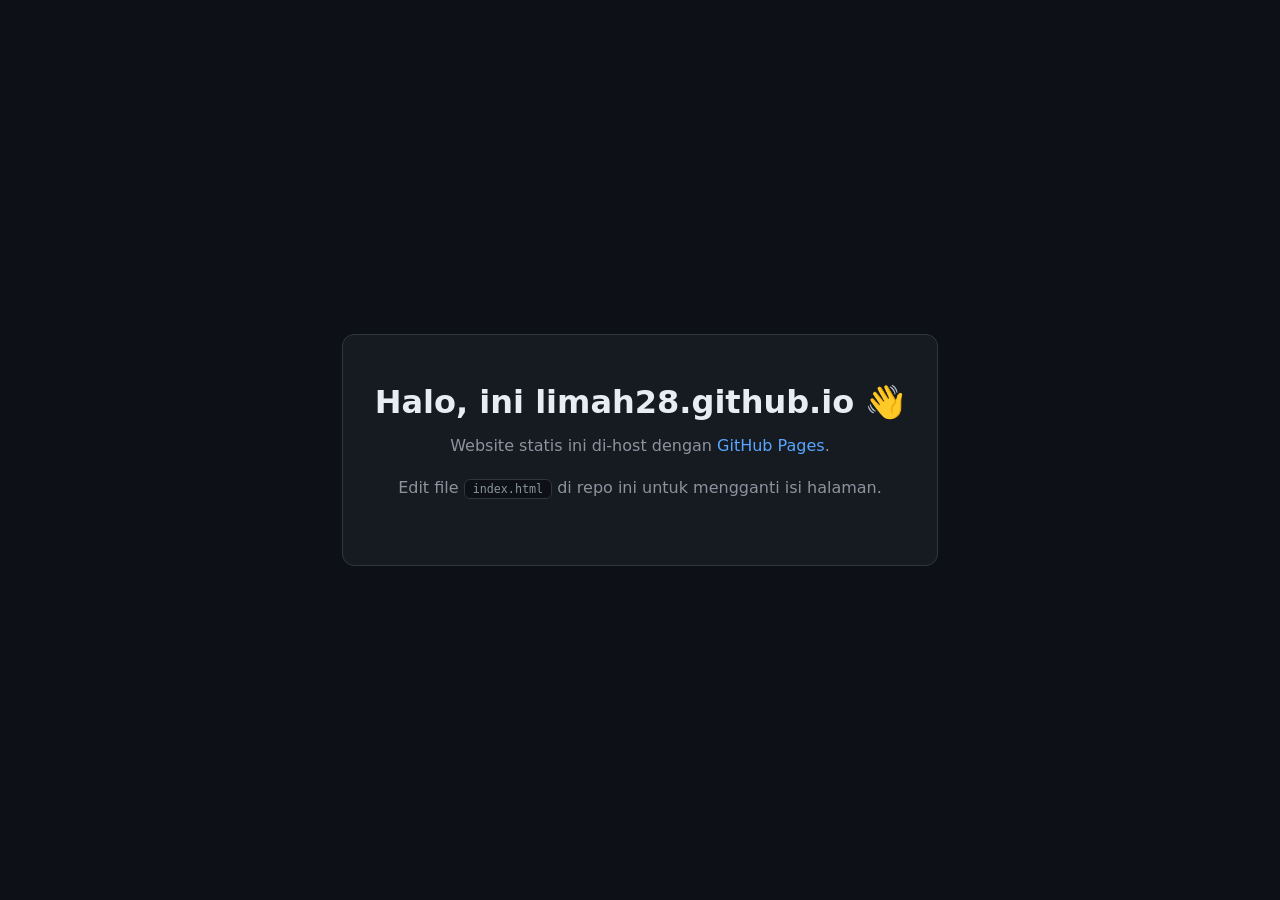
==== index.html @ 0a2d9486 "Initial GitHub Pages site" ====
<!DOCTYPE html>
<html lang="id">
<head>
  <meta charset="UTF-8" />
  <meta name="viewport" content="width=device-width, initial-scale=1.0" />
  <title>limah28.github.io</title>
  <style>
    * { box-sizing: border-box; margin: 0; padding: 0; }
    body {
      font-family: system-ui, -apple-system, "Segoe UI", Roboto, sans-serif;
      min-height: 100vh;
      display: flex;
      align-items: center;
      justify-content: center;
      background: #0d1117;
      color: #e6edf3;
      padding: 24px;
    }
    main {
      max-width: 640px;
      text-align: center;
      border: 1px solid #30363d;
      border-radius: 12px;
      padding: 48px 32px;
      background: #161b22;
    }
    h1 { font-size: 2rem; margin-bottom: 12px; }
    p { color: #8b949e; line-height: 1.6; margin-bottom: 16px; }
    code {
      background: #0d1117;
      border: 1px solid #30363d;
      border-radius: 6px;
      padding: 2px 8px;
      font-size: 0.9em;
    }
    a { color: #58a6ff; text-decoration: none; }
    a:hover { text-decoration: underline; }
  </style>
</head>
<body>
  <main>
    <h1>Halo, ini limah28.github.io 👋</h1>
    <p>Website statis ini di-host dengan <a href="https://pages.github.com/">GitHub Pages</a>.</p>
    <p>Edit file <code>index.html</code> di repo ini untuk mengganti isi halaman.</p>
  </main>
</body>
</html>
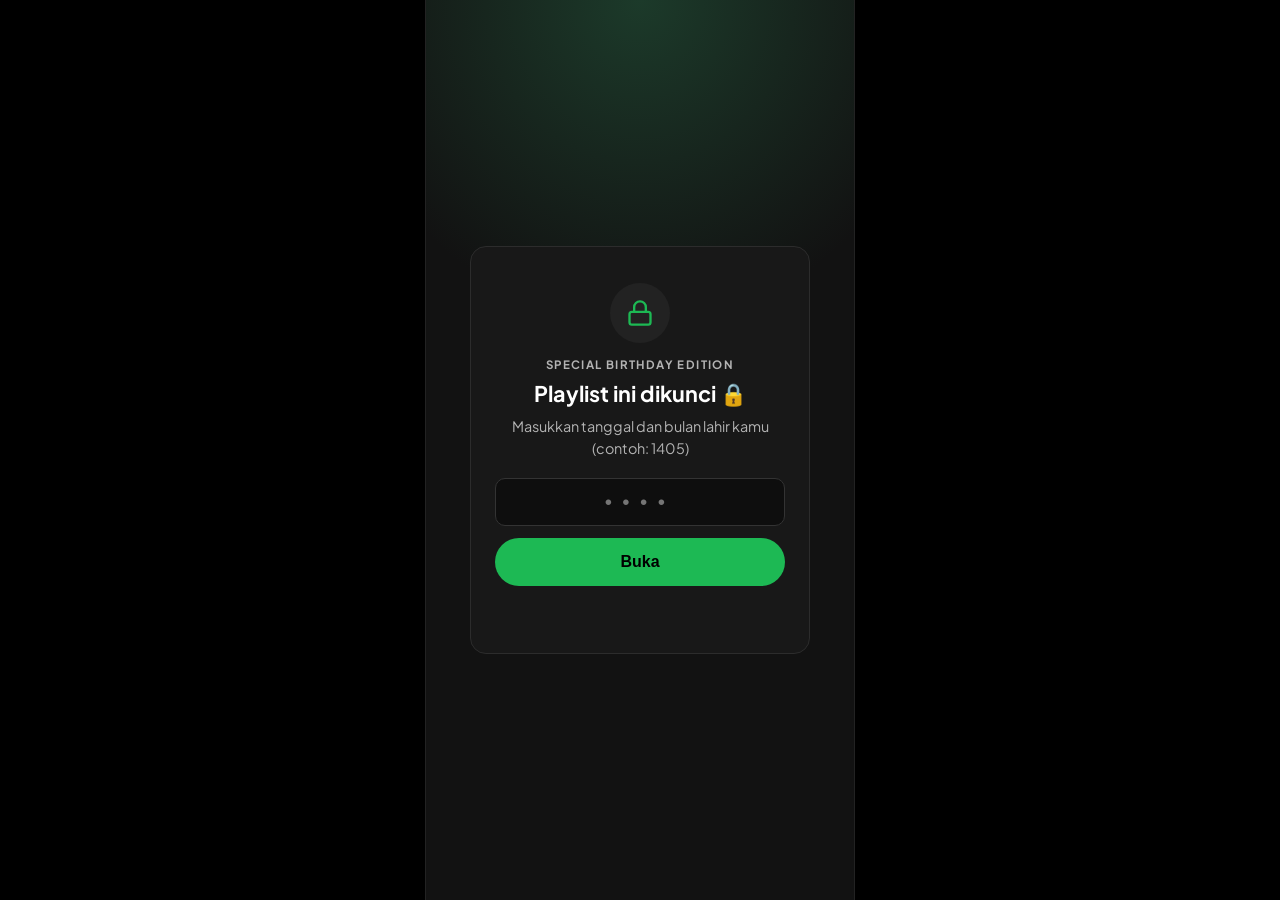
==== commit 9da2acbb: "Birthday Mix site per task1.md (Spotify theme, noindex)" ====
--- a/index.html
+++ b/index.html
@@ -2,46 +2,171 @@
 <html lang="id">
 <head>
   <meta charset="UTF-8" />
-  <meta name="viewport" content="width=device-width, initial-scale=1.0" />
-  <title>limah28.github.io</title>
-  <style>
-    * { box-sizing: border-box; margin: 0; padding: 0; }
-    body {
-      font-family: system-ui, -apple-system, "Segoe UI", Roboto, sans-serif;
-      min-height: 100vh;
-      display: flex;
-      align-items: center;
-      justify-content: center;
-      background: #0d1117;
-      color: #e6edf3;
-      padding: 24px;
-    }
-    main {
-      max-width: 640px;
-      text-align: center;
-      border: 1px solid #30363d;
-      border-radius: 12px;
-      padding: 48px 32px;
-      background: #161b22;
-    }
-    h1 { font-size: 2rem; margin-bottom: 12px; }
-    p { color: #8b949e; line-height: 1.6; margin-bottom: 16px; }
-    code {
-      background: #0d1117;
-      border: 1px solid #30363d;
-      border-radius: 6px;
-      padding: 2px 8px;
-      font-size: 0.9em;
-    }
-    a { color: #58a6ff; text-decoration: none; }
-    a:hover { text-decoration: underline; }
-  </style>
+  <meta name="viewport" content="width=device-width, initial-scale=1.0, viewport-fit=cover" />
+  <title>Birthday Mix • Special Edition</title>
+  <meta name="description" content="A birthday surprise playlist experience." />
+  <meta name="robots" content="noindex, nofollow, noarchive" />
+  <meta name="theme-color" content="#121212" />
+  <link rel="preconnect" href="https://fonts.googleapis.com" />
+  <link rel="preconnect" href="https://fonts.gstatic.com" crossorigin />
+  <link href="https://fonts.googleapis.com/css2?family=Plus+Jakarta+Sans:wght@400;500;600;700;800&display=swap" rel="stylesheet" />
+  <link rel="stylesheet" href="css/style.css" />
 </head>
 <body>
-  <main>
-    <h1>Halo, ini limah28.github.io 👋</h1>
-    <p>Website statis ini di-host dengan <a href="https://pages.github.com/">GitHub Pages</a>.</p>
-    <p>Edit file <code>index.html</code> di repo ini untuk mengganti isi halaman.</p>
-  </main>
+  <div class="stage">
+    <div class="phone" id="phone">
+
+      <!-- ===== Lock screen ===== -->
+      <section class="lock" id="lock" aria-label="Layar kunci">
+        <div class="lock-card">
+          <div class="lock-icon" aria-hidden="true">
+            <svg viewBox="0 0 24 24" width="28" height="28" fill="none" stroke="currentColor" stroke-width="2" stroke-linecap="round" stroke-linejoin="round"><rect x="3" y="11" width="18" height="11" rx="2"/><path d="M7 11V7a5 5 0 0 1 10 0v4"/></svg>
+          </div>
+          <p class="eyebrow">Special Birthday Edition</p>
+          <h1>Playlist ini dikunci 🔒</h1>
+          <p class="muted" id="lockPrompt">Masukkan tanggal dan bulan lahir kamu (contoh: 1405)</p>
+          <form id="lockForm" autocomplete="off">
+            <input id="lockInput" class="lock-input" type="password" inputmode="numeric" pattern="[0-9]*"
+              maxlength="8" placeholder="••••" aria-label="Kode pembuka" />
+            <button class="btn-green" type="submit">Buka</button>
+          </form>
+          <p class="lock-hint" id="lockHint" role="status" aria-live="polite"></p>
+        </div>
+      </section>
+
+      <canvas class="confetti" id="confetti" aria-hidden="true"></canvas>
+
+      <!-- ===== Main app ===== -->
+      <div class="app" id="app" hidden>
+        <header class="playlist-head" id="top">
+          <div class="playlist-gradient" aria-hidden="true"></div>
+          <img class="cover" id="heroCover" src="" alt="Cover playlist ulang tahun" />
+          <p class="eyebrow">Playlist • Birthday Mix</p>
+          <h2 id="bdayTitle">Happy Birthday!</h2>
+          <p class="muted">Birthday Mix • Made specially for you</p>
+          <div class="action-row">
+            <button class="play-all" id="playAll" aria-label="Putar semua">
+              <svg viewBox="0 0 24 24" width="22" height="22" fill="currentColor"><path d="M8 5v14l11-7z"/></svg>
+            </button>
+            <button class="icon-btn like" id="likeBtn" aria-label="Suka" aria-pressed="false">
+              <svg viewBox="0 0 24 24" width="22" height="22" fill="none" stroke="currentColor" stroke-width="2" stroke-linecap="round" stroke-linejoin="round"><path d="M20.8 4.6a5.5 5.5 0 0 0-7.8 0L12 5.6l-1-1a5.5 5.5 0 0 0-7.8 7.8l1 1L12 21l7.8-7.6 1-1a5.5 5.5 0 0 0 0-7.8z"/></svg>
+            </button>
+            <button class="icon-btn" id="shareBtn" aria-label="Bagikan">
+              <svg viewBox="0 0 24 24" width="22" height="22" fill="none" stroke="currentColor" stroke-width="2" stroke-linecap="round" stroke-linejoin="round"><circle cx="18" cy="5" r="3"/><circle cx="6" cy="12" r="3"/><circle cx="18" cy="19" r="3"/><path d="M8.6 13.5l6.8 4M15.4 6.5l-6.8 4"/></svg>
+            </button>
+          </div>
+        </header>
+
+        <main>
+          <section class="block" aria-label="Foto terbaik">
+            <h3>On Repeat (Best Shots)</h3>
+            <div class="rail" id="bestRow"></div>
+          </section>
+
+          <section class="block" aria-label="Foto lama">
+            <h3>Throwback Era</h3>
+            <div class="rail" id="throwRow"></div>
+          </section>
+
+          <section class="block" aria-label="Surat kecil">
+            <h3>Lyrics / Note</h3>
+            <article class="lyrics-card" id="lyricsCard">
+              <p class="lyrics-eyebrow">A little note, sung softly</p>
+              <p class="lyrics-text collapsed" id="letterText"></p>
+              <button class="link-btn" id="letterToggle">Baca Selengkapnya</button>
+            </article>
+          </section>
+
+          <section class="block" aria-label="Lagu rekomendasi">
+            <h3>Songs You Might Like</h3>
+            <ol class="tracks" id="trackList"></ol>
+          </section>
+
+          <section class="block" aria-label="Hadiah misteri">
+            <h3>Birthday Merch (Hadiah Misteri)</h3>
+            <article class="merch-card" id="merchCard">
+              <div class="gift" aria-hidden="true">
+                <svg viewBox="0 0 24 24" width="40" height="40" fill="none" stroke="currentColor" stroke-width="1.8" stroke-linecap="round" stroke-linejoin="round"><rect x="3" y="8" width="18" height="4"/><path d="M5 12v9h14v-9M12 8v13M12 8s-1.5-5-4.5-5S5 6 7 7s5 1 5 1zm0 0s1.5-5 4.5-5S19 6 17 7s-5 1-5 1z"/></svg>
+              </div>
+              <h4>Hadiah Misteri Ulang Tahun 🎁</h4>
+              <p class="muted">Ada satu kejutan kecil spesial buat kamu hari ini.</p>
+              <button class="btn-green pill" id="giftBtn">Buka Hadiah Misteri</button>
+              <div class="prank" id="prankBox" hidden>
+                <p id="prankText"></p>
+                <a class="btn-ghost" id="dmBtn" href="#" target="_blank" rel="noopener" hidden>Balas via DM aja deh 💬</a>
+              </div>
+            </article>
+          </section>
+
+          <footer class="foot">
+            <p>Made with ♥ • Birthday Mix</p>
+          </footer>
+          <div class="player-spacer" aria-hidden="true"></div>
+        </main>
+
+        <!-- Mini player -->
+        <div class="mini" id="mini" hidden>
+          <img id="miniCover" src="" alt="" />
+          <div class="mini-meta" id="miniOpen">
+            <p id="miniTitle">—</p>
+            <span id="miniArtist">—</span>
+          </div>
+          <button class="icon-btn" id="miniToggle" aria-label="Putar atau jeda">
+            <svg id="miniIconPlay" viewBox="0 0 24 24" width="24" height="24" fill="currentColor"><path d="M8 5v14l11-7z"/></svg>
+            <svg id="miniIconPause" viewBox="0 0 24 24" width="24" height="24" fill="currentColor" style="display:none"><path d="M6 5h4v14H6zM14 5h4v14h-4z"/></svg>
+          </button>
+          <div class="mini-progress"><span id="miniBar"></span></div>
+        </div>
+
+        <!-- Full player -->
+        <div class="player" id="player" hidden role="dialog" aria-label="Sedang diputar">
+          <button class="icon-btn player-close" id="playerClose" aria-label="Tutup pemutar">
+            <svg viewBox="0 0 24 24" width="24" height="24" fill="none" stroke="currentColor" stroke-width="2" stroke-linecap="round" stroke-linejoin="round"><path d="M6 9l6 6 6-6"/></svg>
+          </button>
+          <img class="player-cover" id="playerCover" src="" alt="Cover lagu" />
+          <div class="player-meta">
+            <h4 id="playerTitle">—</h4>
+            <p class="muted" id="playerArtist">—</p>
+          </div>
+          <div class="seek">
+            <input type="range" id="seek" min="0" max="1000" value="0" aria-label="Posisi lagu" />
+            <div class="times"><span id="tCur">0:00</span><span id="tDur">0:00</span></div>
+          </div>
+          <div class="controls">
+            <button class="icon-btn" id="prevBtn" aria-label="Sebelumnya">
+              <svg viewBox="0 0 24 24" width="28" height="28" fill="currentColor"><path d="M6 6h2v12H6zM20 6v12L9 12z"/></svg>
+            </button>
+            <button class="play-all big" id="playerToggle" aria-label="Putar atau jeda">
+              <svg id="pIconPlay" viewBox="0 0 24 24" width="28" height="28" fill="currentColor"><path d="M8 5v14l11-7z"/></svg>
+              <svg id="pIconPause" viewBox="0 0 24 24" width="28" height="28" fill="currentColor" style="display:none"><path d="M6 5h4v14H6zM14 5h4v14h-4z"/></svg>
+            </button>
+            <button class="icon-btn" id="nextBtn" aria-label="Berikutnya">
+              <svg viewBox="0 0 24 24" width="28" height="28" fill="currentColor"><path d="M16 6h2v12h-2zM4 6v12l11-6z"/></svg>
+            </button>
+          </div>
+        </div>
+
+        <!-- Lightbox -->
+        <div class="lightbox" id="lightbox" hidden role="dialog" aria-label="Pratinjau foto">
+          <button class="icon-btn lb-close" id="lbClose" aria-label="Tutup">✕</button>
+          <button class="icon-btn lb-nav" id="lbPrev" aria-label="Foto sebelumnya">‹</button>
+          <img id="lbImg" src="" alt="Foto pratinjau" />
+          <button class="icon-btn lb-nav" id="lbNext" aria-label="Foto berikutnya">›</button>
+        </div>
+
+        <!-- YouTube modal -->
+        <div class="lightbox" id="ytModal" hidden role="dialog" aria-label="Video YouTube">
+          <button class="icon-btn lb-close" id="ytClose" aria-label="Tutup">✕</button>
+          <div class="yt-box"><iframe id="ytFrame" src="" title="YouTube" frameborder="0"
+            allow="accelerometer; autoplay; clipboard-write; encrypted-media; gyroscope; picture-in-picture"
+            allowfullscreen></iframe></div>
+        </div>
+
+      </div><!-- /app -->
+    </div>
+  </div>
+  <audio id="audio" preload="metadata"></audio>
+  <script src="js/config.js"></script>
+  <script src="js/app.js"></script>
 </body>
 </html>
--- a/css/style.css
+++ b/css/style.css
@@ -0,0 +1,250 @@
+/* Spotify dark theme • mobile-first • max-width 430px */
+:root {
+  --bg: #121212;
+  --surface: #181818;
+  --surface2: #282828;
+  --green: #1db954;
+  --green-hi: #1ed760;
+  --text: #fff;
+  --muted: #b3b3b3;
+  --radius: 12px;
+  --ease: cubic-bezier(.2, .8, .2, 1);
+}
+* { box-sizing: border-box; margin: 0; padding: 0; }
+html { background: #000; }
+body {
+  font-family: "Plus Jakarta Sans", system-ui, -apple-system, "Segoe UI", Roboto, sans-serif;
+  background: #000;
+  color: var(--text);
+  min-height: 100vh;
+  -webkit-tap-highlight-color: transparent;
+}
+.stage { display: flex; justify-content: center; }
+.phone {
+  position: relative;
+  width: 100%;
+  max-width: 430px;
+  min-height: 100vh;
+  background: var(--bg);
+  border-left: 1px solid #222;
+  border-right: 1px solid #222;
+  overflow-x: hidden;
+}
+.eyebrow {
+  font-size: .72rem; font-weight: 700;
+  letter-spacing: .12em; text-transform: uppercase;
+  color: var(--muted);
+}
+.muted { color: var(--muted); font-size: .9rem; line-height: 1.55; }
+
+/* ---------- Lock ---------- */
+.lock {
+  min-height: 100vh;
+  display: flex; align-items: center; justify-content: center;
+  padding: 32px 24px;
+  background: radial-gradient(120% 60% at 50% 0%, #1c3a2a 0%, var(--bg) 60%);
+  transition: opacity .45s var(--ease), transform .45s var(--ease);
+}
+.lock.done { opacity: 0; transform: scale(.97); pointer-events: none; }
+.lock-card {
+  width: 100%; max-width: 340px; text-align: center;
+  background: var(--surface);
+  border: 1px solid #2c2c2c;
+  border-radius: 16px; padding: 36px 24px;
+}
+.lock-icon {
+  width: 60px; height: 60px; margin: 0 auto 14px;
+  display: flex; align-items: center; justify-content: center;
+  border-radius: 50%; background: #222; color: var(--green);
+}
+.lock-card h1 { font-size: 1.35rem; margin: 8px 0; }
+.lock-card .muted { margin-bottom: 18px; }
+.lock-input {
+  width: 100%; min-height: 48px;
+  font-size: 1.3rem; text-align: center; letter-spacing: .5em;
+  color: var(--text); background: #0e0e0e;
+  border: 1px solid #333; border-radius: 10px;
+  margin-bottom: 12px; outline: none;
+}
+.lock-input:focus { border-color: var(--green); }
+.btn-green {
+  width: 100%; min-height: 48px; border: 0; cursor: pointer;
+  background: var(--green); color: #000;
+  font-weight: 800; font-size: 1rem; border-radius: 999px;
+  transition: transform .15s var(--ease), background .15s;
+}
+.btn-green:active { transform: scale(.97); background: var(--green-hi); }
+.btn-green.pill { width: auto; padding: 12px 28px; margin-top: 12px; }
+.btn-ghost {
+  display: inline-block; margin-top: 12px; padding: 10px 20px;
+  border: 1px solid #444; border-radius: 999px;
+  color: var(--text); text-decoration: none; font-weight: 700; font-size: .9rem;
+}
+.lock-hint { min-height: 1.4em; margin-top: 12px; font-size: .85rem; color: #ff9d9d; }
+.shake { animation: shake .4s; }
+@keyframes shake {
+  0%, 100% { transform: translateX(0); }
+  25% { transform: translateX(-8px); }
+  50% { transform: translateX(8px); }
+  75% { transform: translateX(-5px); }
+}
+.confetti { position: absolute; inset: 0; width: 100%; height: 100%; pointer-events: none; }
+
+/* ---------- App / header ---------- */
+.app { padding-bottom: 8px; animation: rise .5s var(--ease); }
+@keyframes rise { from { opacity: 0; transform: translateY(14px); } }
+.playlist-head { position: relative; padding: 0 20px 8px; }
+.playlist-gradient {
+  position: absolute; inset: 0 0 40% 0;
+  background: linear-gradient(180deg, #234d3c 0%, #1a2f4b 55%, var(--bg) 100%);
+  opacity: .9;
+}
+.playlist-head > *:not(.playlist-gradient) { position: relative; }
+.cover {
+  width: 172px; height: 172px; object-fit: cover;
+  border-radius: 8px; margin: 56px 0 16px;
+  box-shadow: 0 16px 48px rgba(0, 0, 0, .55);
+}
+.playlist-head h2 { font-size: 1.6rem; font-weight: 800; margin: 6px 0 4px; }
+.action-row { display: flex; align-items: center; gap: 18px; margin: 16px 0 6px; }
+.play-all {
+  width: 52px; height: 52px; border: 0; cursor: pointer;
+  border-radius: 50%; background: var(--green); color: #000;
+  display: flex; align-items: center; justify-content: center;
+  transition: transform .15s var(--ease);
+}
+.play-all:active { transform: scale(.93); }
+.play-all.big { width: 64px; height: 64px; }
+.icon-btn {
+  min-width: 44px; min-height: 44px;
+  background: none; border: 0; cursor: pointer; color: var(--muted);
+  display: inline-flex; align-items: center; justify-content: center;
+  border-radius: 50%;
+}
+.icon-btn:active { color: var(--text); }
+.like.on { color: var(--green); }
+.like.on svg { fill: currentColor; }
+
+/* ---------- Sections ---------- */
+.block { padding: 14px 0 4px; }
+.block h3 { font-size: 1.05rem; font-weight: 800; padding: 0 20px 10px; }
+.rail {
+  display: flex; gap: 12px; overflow-x: auto;
+  padding: 2px 20px 12px;
+  scroll-snap-type: x mandatory;
+  scrollbar-width: none;
+}
+.rail::-webkit-scrollbar { display: none; }
+.rail img {
+  width: 148px; height: 148px; object-fit: cover; flex: 0 0 auto;
+  border-radius: 8px; scroll-snap-align: start;
+  background: var(--surface2); cursor: pointer;
+}
+
+/* ---------- Lyrics card ---------- */
+.lyrics-card {
+  margin: 0 20px; padding: 20px;
+  border-radius: var(--radius);
+  background: linear-gradient(160deg, #3e5c58, #2d46b9);
+}
+.lyrics-eyebrow { font-size: .75rem; font-weight: 700; opacity: .8; margin-bottom: 8px; }
+.lyrics-text { font-weight: 700; font-size: 1rem; line-height: 1.65; white-space: pre-line; }
+.lyrics-text.collapsed {
+  display: -webkit-box; -webkit-line-clamp: 4; -webkit-box-orient: vertical; overflow: hidden;
+}
+.link-btn {
+  background: none; border: 0; cursor: pointer;
+  color: #fff; font-weight: 800; font-size: .9rem; margin-top: 10px; padding: 8px 0;
+  text-decoration: underline; text-underline-offset: 3px;
+}
+
+/* ---------- Tracks ---------- */
+.tracks { list-style: none; padding: 0 8px; }
+.track {
+  display: flex; align-items: center; gap: 12px;
+  width: 100%; text-align: left;
+  background: none; border: 0; cursor: pointer; color: var(--text);
+  padding: 8px 12px; border-radius: 8px; min-height: 60px;
+}
+.track:active, .track.playing { background: #222; }
+.track .num { width: 20px; color: var(--muted); font-size: .9rem; text-align: center; }
+.track img { width: 48px; height: 48px; border-radius: 6px; object-fit: cover; background: var(--surface2); }
+.track .t-meta { flex: 1; min-width: 0; }
+.track .t-meta p { font-weight: 700; font-size: .92rem; white-space: nowrap; overflow: hidden; text-overflow: ellipsis; }
+.track .t-meta span { color: var(--muted); font-size: .8rem; }
+.track .yt {
+  color: var(--muted); font-size: 1.15rem; padding: 10px;
+  background: none; border: 0; cursor: pointer;
+}
+
+/* ---------- Merch ---------- */
+.merch-card {
+  margin: 0 20px; padding: 24px 20px; text-align: center;
+  background: var(--surface); border: 1px solid #2c2c2c; border-radius: var(--radius);
+}
+.merch-card .gift {
+  width: 76px; height: 76px; margin: 0 auto 12px;
+  display: flex; align-items: center; justify-content: center;
+  border-radius: 50%; background: #222; color: var(--green);
+}
+.merch-card h4 { font-size: 1.05rem; margin-bottom: 6px; }
+.prank { margin-top: 14px; animation: rise .4s var(--ease); }
+.prank p { font-weight: 700; line-height: 1.6; }
+.wiggle { animation: wiggle .5s; }
+@keyframes wiggle {
+  0%, 100% { transform: rotate(0); }
+  25% { transform: rotate(-4deg) scale(1.02); }
+  50% { transform: rotate(4deg) scale(1.02); }
+  75% { transform: rotate(-2deg); }
+}
+.foot { text-align: center; padding: 26px 0 10px; color: var(--muted); font-size: .8rem; }
+.player-spacer { height: 84px; }
+
+/* ---------- Mini player ---------- */
+.mini {
+  position: sticky; bottom: 0;
+  display: flex; align-items: center; gap: 10px;
+  margin: 0 8px; padding: 8px 8px 12px;
+  background: rgba(24, 24, 24, .97);
+  border-top: 1px solid #2c2c2c;
+  border-radius: 12px 12px 0 0;
+  padding-bottom: calc(10px + env(safe-area-inset-bottom));
+}
+.mini img { width: 44px; height: 44px; border-radius: 6px; object-fit: cover; background: var(--surface2); }
+.mini-meta { flex: 1; min-width: 0; cursor: pointer; }
+.mini-meta p { font-size: .85rem; font-weight: 700; white-space: nowrap; overflow: hidden; text-overflow: ellipsis; }
+.mini-meta span { font-size: .75rem; color: var(--muted); }
+.mini-progress { position: absolute; top: 0; left: 12px; right: 12px; height: 2px; background: #333; border-radius: 2px; }
+.mini-progress span { display: block; height: 100%; width: 0; background: var(--green); border-radius: 2px; }
+
+/* ---------- Full player ---------- */
+.player {
+  position: fixed; left: 50%; transform: translateX(-50%);
+  bottom: 0; width: 100%; max-width: 430px; height: 100dvh;
+  background: linear-gradient(180deg, #2a2a2a, var(--bg) 55%);
+  z-index: 40; padding: 60px 28px 28px;
+  display: flex; flex-direction: column; align-items: center;
+  animation: slideup .35s var(--ease);
+}
+@keyframes slideup { from { transform: translate(-50%, 40px); opacity: 0; } }
+.player-close { position: absolute; top: 14px; left: 14px; color: var(--text); }
+.player-cover { width: 78%; aspect-ratio: 1; object-fit: cover; border-radius: 12px; box-shadow: 0 24px 64px rgba(0,0,0,.6); }
+.player-meta { width: 100%; text-align: left; margin: 26px 0 10px; }
+.player-meta h4 { font-size: 1.25rem; }
+.seek { width: 100%; }
+.seek input[type="range"] { width: 100%; accent-color: var(--green); min-height: 32px; }
+.times { display: flex; justify-content: space-between; color: var(--muted); font-size: .8rem; }
+.controls { display: flex; align-items: center; gap: 30px; margin-top: 18px; }
+
+/* ---------- Lightbox / YT ---------- */
+.lightbox {
+  position: fixed; left: 50%; transform: translateX(-50%);
+  top: 0; width: 100%; max-width: 430px; height: 100dvh;
+  background: rgba(0, 0, 0, .92); z-index: 50;
+  display: flex; align-items: center; justify-content: center; gap: 6px;
+}
+.lightbox img { max-width: 88%; max-height: 76dvh; border-radius: 10px; }
+.lb-close { position: absolute; top: 14px; right: 14px; color: #fff; font-size: 1.3rem; }
+.lb-nav { color: #fff; font-size: 2.2rem; }
+.yt-box { width: 88%; aspect-ratio: 16/9; }
+.yt-box iframe { width: 100%; height: 100%; border-radius: 10px; }
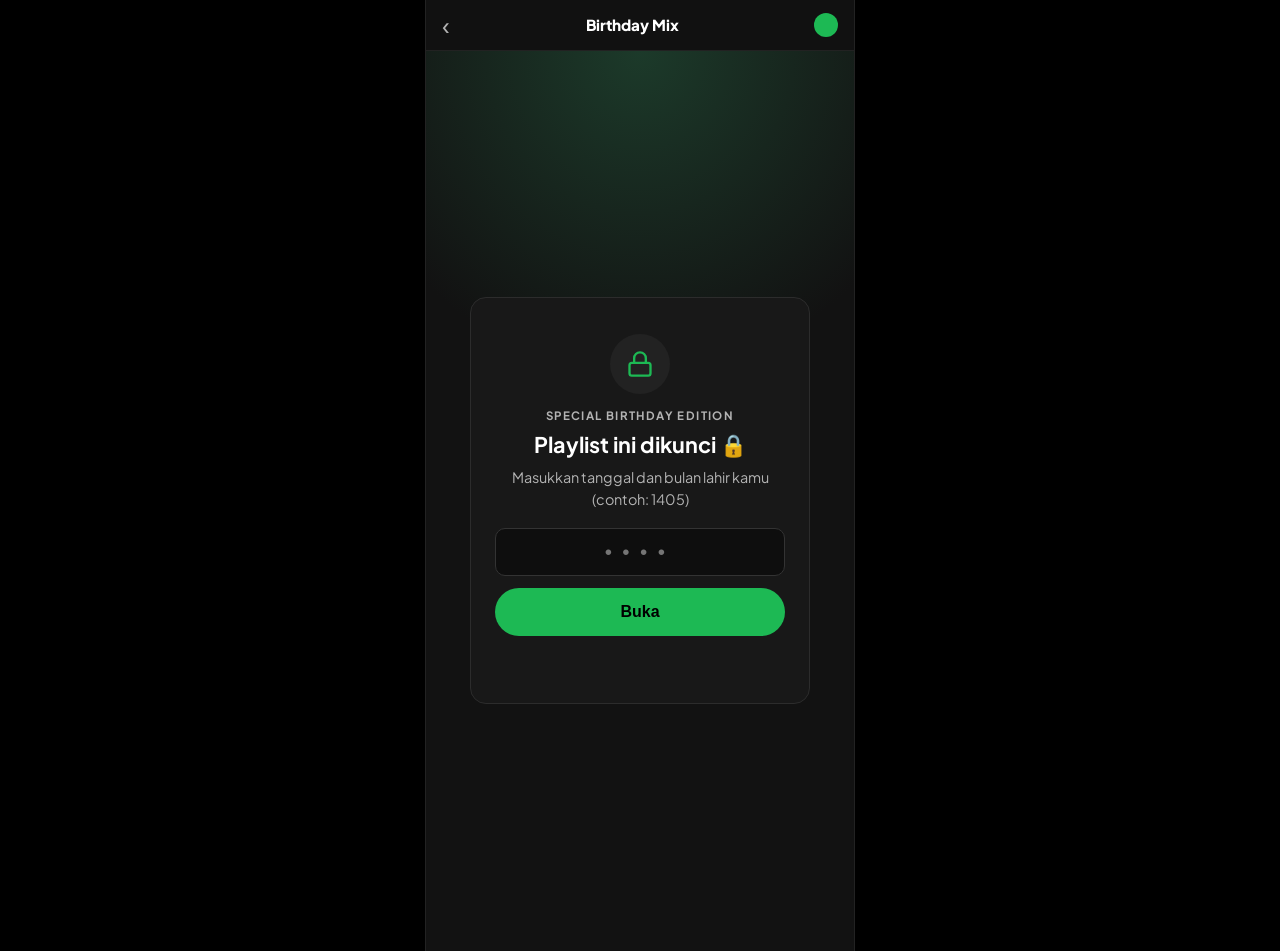
==== commit ec9f3201: "Mahalini previews + Spotify links + artist card + topbar" ====
--- a/index.html
+++ b/index.html
@@ -15,6 +15,11 @@
 <body>
   <div class="stage">
     <div class="phone" id="phone">
+      <div class="topbar" id="topbar" hidden>
+        <span class="topbar-back" aria-hidden="true">‹</span>
+        <span class="topbar-title">Birthday Mix</span>
+        <span class="topbar-dot" aria-hidden="true"></span>
+      </div>
 
       <!-- ===== Lock screen ===== -->
       <section class="lock" id="lock" aria-label="Layar kunci">
@@ -79,7 +84,18 @@
 
           <section class="block" aria-label="Lagu rekomendasi">
             <h3>Songs You Might Like</h3>
+            <p class="preview-hint">Preview 30 detik • ketuk ikon Spotify untuk dengar full</p>
             <ol class="tracks" id="trackList"></ol>
+          </section>
+
+          <section class="block" aria-label="Tentang artis">
+            <h3>About the artist</h3>
+            <article class="artist-card">
+              <img id="artistPhoto" src="" alt="Foto artis" loading="lazy" />
+              <h4 id="artistName"></h4>
+              <p class="muted" id="artistBlurb"></p>
+              <a class="btn-ghost" id="artistLink" href="#" target="_blank" rel="noopener">Buka di Spotify</a>
+            </article>
           </section>
 
           <section class="block" aria-label="Hadiah misteri">
@@ -127,6 +143,7 @@
           <div class="player-meta">
             <h4 id="playerTitle">—</h4>
             <p class="muted" id="playerArtist">—</p>
+            <p class="preview-tag">Preview 30 dtk</p>
           </div>
           <div class="seek">
             <input type="range" id="seek" min="0" max="1000" value="0" aria-label="Posisi lagu" />
--- a/css/style.css
+++ b/css/style.css
@@ -200,6 +200,42 @@
 .foot { text-align: center; padding: 26px 0 10px; color: var(--muted); font-size: .8rem; }
 .player-spacer { height: 84px; }
 
+/* ---------- Top bar (ala header playlist Spotify mobile) ---------- */
+.topbar {
+  position: sticky; top: 0; z-index: 30;
+  display: flex; align-items: center; gap: 12px;
+  padding: 12px 16px;
+  background: rgba(18, 18, 18, .92);
+  backdrop-filter: blur(8px);
+  border-bottom: 1px solid #222;
+}
+.topbar-back { font-size: 1.6rem; line-height: 1; color: var(--muted); }
+.topbar-title { font-weight: 800; font-size: .95rem; flex: 1; text-align: center; }
+.topbar-dot { width: 24px; height: 24px; border-radius: 50%; background: var(--green); }
+
+/* ---------- Preview hint / tag ---------- */
+.preview-hint { padding: 0 20px 4px; color: var(--muted); font-size: .78rem; }
+.preview-tag {
+  display: inline-block; margin-top: 6px;
+  font-size: .7rem; font-weight: 800; letter-spacing: .06em; text-transform: uppercase;
+  color: #000; background: var(--green);
+  border-radius: 999px; padding: 3px 10px;
+}
+
+/* ---------- Spotify link button ---------- */
+.sp-btn {
+  display: inline-flex; align-items: center; justify-content: center;
+  width: 40px; height: 40px; flex: 0 0 auto;
+  color: var(--green); border-radius: 50%; text-decoration: none;
+}
+.sp-btn:active { color: var(--green-hi); }
+
+/* ---------- Artist card ---------- */
+.artist-card { margin: 0 20px; padding: 20px; background: var(--surface); border: 1px solid #2c2c2c; border-radius: var(--radius); }
+.artist-card img { width: 96px; height: 96px; border-radius: 50%; object-fit: cover; margin-bottom: 12px; }
+.artist-card h4 { font-size: 1.3rem; font-weight: 800; margin-bottom: 6px; }
+.artist-card .btn-ghost { color: var(--green); border-color: var(--green); }
+
 /* ---------- Mini player ---------- */
 .mini {
   position: sticky; bottom: 0;
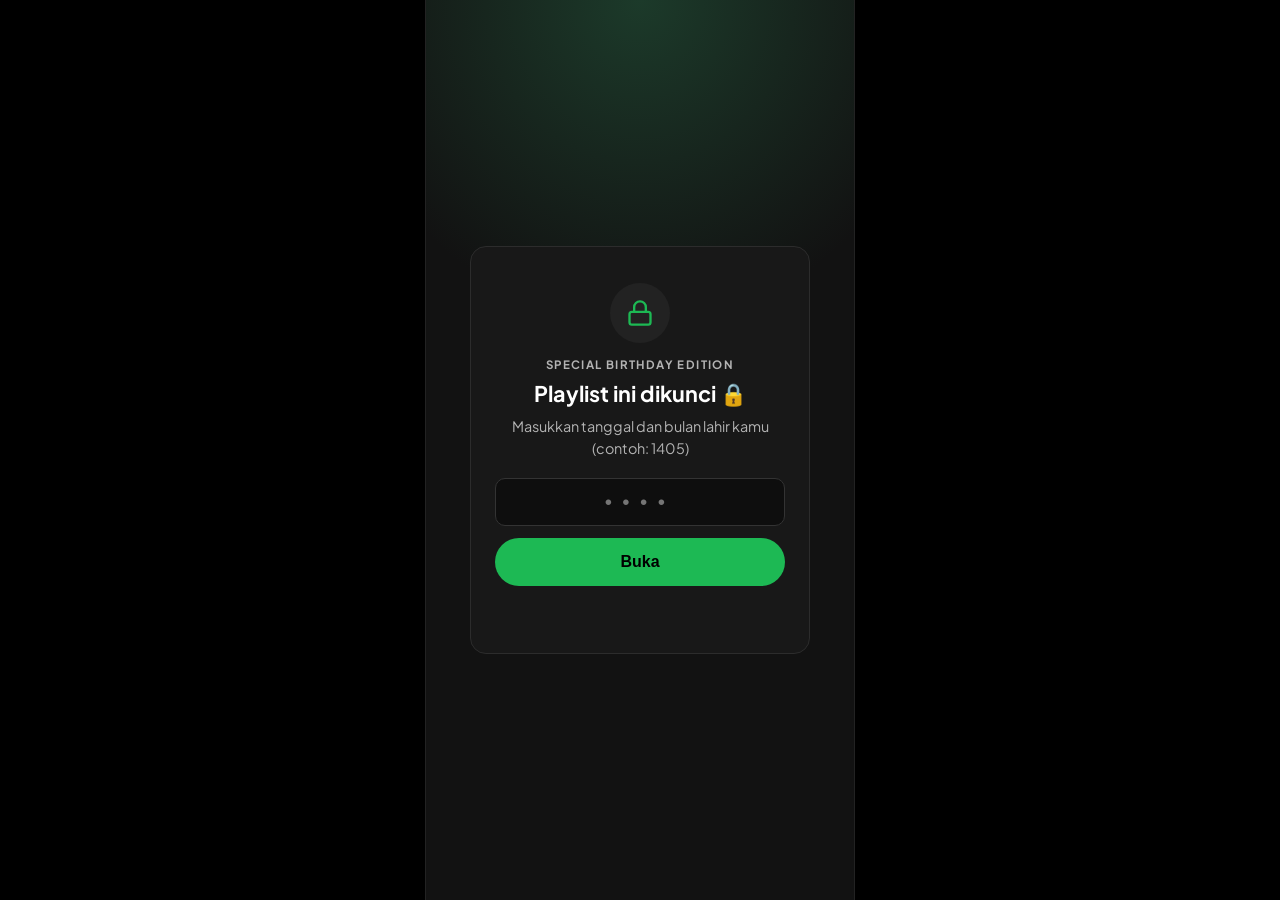
==== commit b93c3cdd: "Fix blank overlay: [hidden] rule, cache-busting v3, error banner" ====
--- a/index.html
+++ b/index.html
@@ -10,11 +10,20 @@
   <link rel="preconnect" href="https://fonts.googleapis.com" />
   <link rel="preconnect" href="https://fonts.gstatic.com" crossorigin />
   <link href="https://fonts.googleapis.com/css2?family=Plus+Jakarta+Sans:wght@400;500;600;700;800&display=swap" rel="stylesheet" />
-  <link rel="stylesheet" href="css/style.css" />
+  <link rel="stylesheet" href="css/style.css?v=3" />
+  <script>
+    /* Penangkap galat global: tampilkan pesan (bukan layar blank) bila script gagal. */
+    window.addEventListener("error", function (e) {
+      var f = document.getElementById("fatal");
+      if (f) { f.hidden = false; f.textContent = "Ups, ada galat: " + (e.message || "script") + " — coba refresh halaman."; }
+    });
+  </script>
 </head>
 <body>
   <div class="stage">
     <div class="phone" id="phone">
+      <div class="fatal" id="fatal" hidden></div>
+      <noscript><div class="fatal">Aktifkan JavaScript untuk membuka kejutan ini 🎁</div></noscript>
       <div class="topbar" id="topbar" hidden>
         <span class="topbar-back" aria-hidden="true">‹</span>
         <span class="topbar-title">Birthday Mix</span>
@@ -183,7 +192,7 @@
     </div>
   </div>
   <audio id="audio" preload="metadata"></audio>
-  <script src="js/config.js"></script>
-  <script src="js/app.js"></script>
+  <script src="js/config.js?v=3"></script>
+  <script src="js/app.js?v=3"></script>
 </body>
 </html>
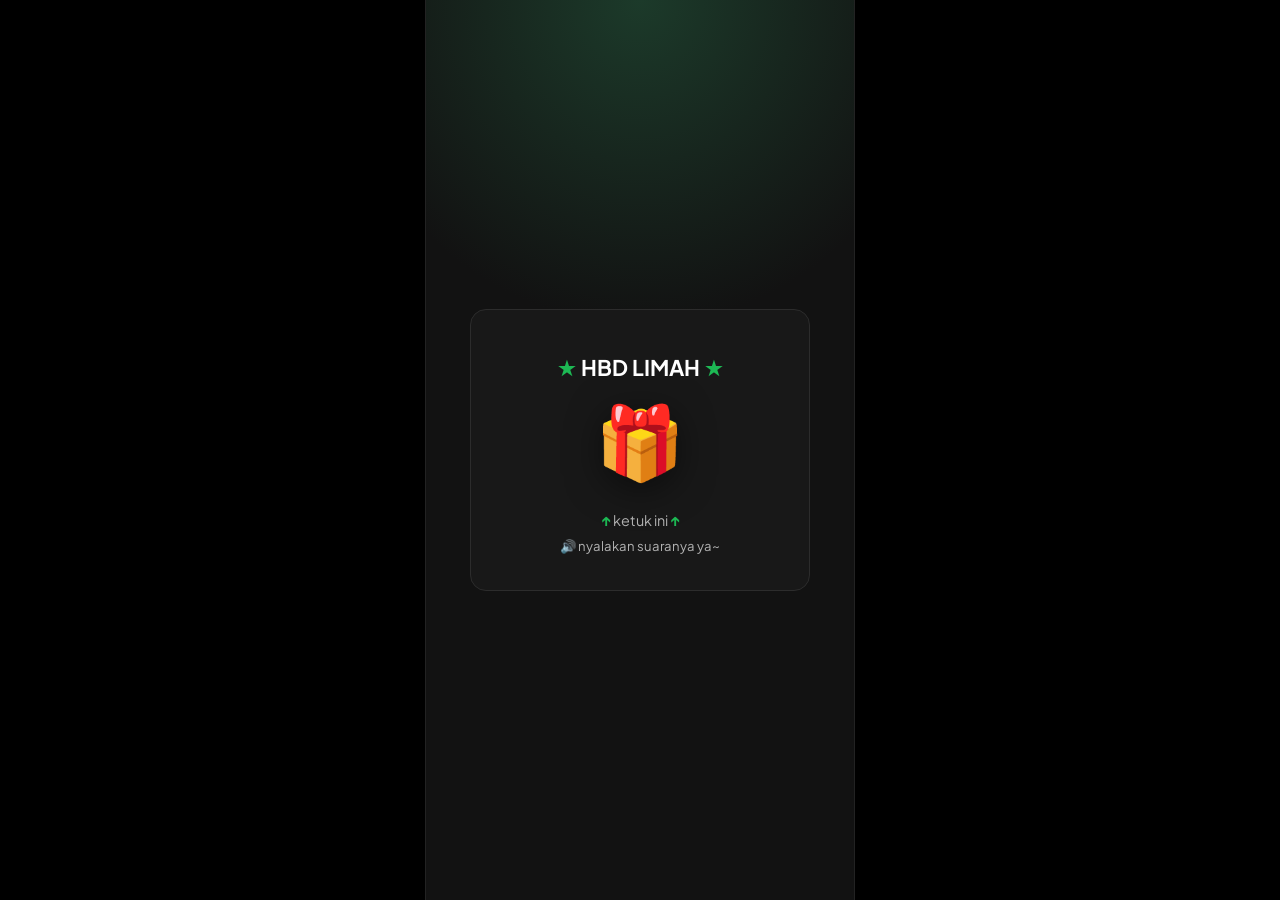
==== commit 943cf5dd: "Publish: panggung karakter + galeri _h + toast, player, lightbox, SW cache" ====
--- a/index.html
+++ b/index.html
@@ -3,14 +3,15 @@
 <head>
   <meta charset="UTF-8" />
   <meta name="viewport" content="width=device-width, initial-scale=1.0, viewport-fit=cover" />
-  <title>Birthday Mix • Special Edition</title>
+  <title>Limah Birthday Playlist • Special Edition</title>
   <meta name="description" content="A birthday surprise playlist experience." />
   <meta name="robots" content="noindex, nofollow, noarchive" />
   <meta name="theme-color" content="#121212" />
   <link rel="preconnect" href="https://fonts.googleapis.com" />
   <link rel="preconnect" href="https://fonts.gstatic.com" crossorigin />
+  <link rel="preload" as="image" href="assets/photos/HOME/BG.jpg" />
   <link href="https://fonts.googleapis.com/css2?family=Plus+Jakarta+Sans:wght@400;500;600;700;800&display=swap" rel="stylesheet" />
-  <link rel="stylesheet" href="css/style.css?v=3" />
+  <link rel="stylesheet" href="css/style.css?v=7" />
   <script>
     /* Penangkap galat global: tampilkan pesan (bukan layar blank) bila script gagal. */
     window.addEventListener("error", function (e) {
@@ -25,8 +26,8 @@
       <div class="fatal" id="fatal" hidden></div>
       <noscript><div class="fatal">Aktifkan JavaScript untuk membuka kejutan ini 🎁</div></noscript>
       <div class="topbar" id="topbar" hidden>
-        <span class="topbar-back" aria-hidden="true">‹</span>
-        <span class="topbar-title">Birthday Mix</span>
+        <button class="topbar-back" id="stageBack" aria-label="Kembali">‹</button>
+        <span class="topbar-title">Limah Birthday Playlist</span>
         <span class="topbar-dot" aria-hidden="true"></span>
       </div>
 
@@ -45,19 +46,91 @@
             <button class="btn-green" type="submit">Buka</button>
           </form>
           <p class="lock-hint" id="lockHint" role="status" aria-live="polite"></p>
+          <p class="build-tag">build <span id="buildTag">…</span></p>
+        </div>
+      </section>
+
+      <!-- ===== Gate sambutan (pengganti lock saat lockEnabled=false) ===== -->
+      <section class="gate" id="gate" hidden aria-label="Pintu masuk">
+        <div class="gate-card">
+          <h1><span class="star" aria-hidden="true">★</span> HBD LIMAH <span class="star" aria-hidden="true">★</span></h1>
+          <button class="gift-btn" id="gateBtn" aria-label="Buka kado">🎁</button>
+          <p class="muted gate-hint"><span class="up" aria-hidden="true">↑</span> ketuk ini <span class="up" aria-hidden="true">↑</span></p>
+          <p class="audio-hint" aria-label="Nyalakan audio">🔊 nyalakan suaranya ya~</p>
         </div>
       </section>
 
       <canvas class="confetti" id="confetti" aria-hidden="true"></canvas>
+
+      <!-- ===== Intro sambutan (awal.html): ketik -> stage char ===== -->
+      <section class="intro" id="intro" hidden aria-label="Ucapan">
+        <div class="claps" id="claps" aria-hidden="true"></div>
+        <div class="intro-body">
+          <div class="intro-text" id="introText"></div>
+          <div class="intro-dots" id="introDots"></div>
+        </div>
+        <button class="intro-skip" id="introSkip">lewati ›</button>
+      </section>
+
+      <!-- ===== Panggung karakter (setelah kunci, sebelum menu) ===== -->
+      <section class="stage-home" id="stage" hidden aria-label="Karakter">
+        <!-- Loader ala Spotify: muncul hanya bila aset belum siap. -->
+        <div class="stage-loader" id="stageLoader" hidden aria-live="polite" aria-label="Tunggu ya">
+          <div class="sl-mark">
+            <span class="sl-ring" aria-hidden="true"></span>
+            <span class="sl-bars" aria-hidden="true"><i></i><i></i><i></i><i></i></span>
+          </div>
+          <p class="sl-title">tunggu ya...</p>
+        </div>
+        <div class="pager" id="pager">
+          <div class="panel side" id="panelLeft">
+            <div class="side-head">
+              <h3>Foto Lama</h3>
+              <div class="side-ctl">
+                <span class="mini-pill" id="countOld">01/14</span>
+                <button class="mini-pill btn" data-speed="old">1x</button>
+                <button class="icon-btn stream-toggle" data-stream="old" aria-label="Jeda atau putar aliran">⏸</button>
+              </div>
+            </div>
+            <div class="stream"><div class="timeline-spine"></div><div class="stream-track" id="trackOld"></div></div>
+            <button class="btn-ghost" data-goto="menu">Lihat semua foto lama</button>
+          </div>
+          <div class="panel center" id="panelCenter">
+            <div class="flipwrap" id="flipWrap">
+              <img class="char on" id="charIdle" src="" alt="Karakter" draggable="false" />
+              <img class="char" id="charThink" src="" alt="" draggable="false" />
+              <img class="char" id="charPoint" src="" alt="" draggable="false" />
+            </div>
+            <div class="toast" id="stageToast" hidden></div>
+            <div class="bubble" id="charBubble" hidden><span id="bubbleText"></span></div>
+            <div class="dir-arrows" id="dirArrows" hidden data-dir="">
+              <span class="da left top">‹</span><span class="da right top">›</span>
+              <span class="da left bottom">‹</span><span class="da right bottom">›</span>
+            </div>
+          </div>
+          <div class="panel side" id="panelRight">
+            <div class="side-head">
+              <h3>Foto Baru</h3>
+              <div class="side-ctl">
+                <span class="mini-pill" id="countNew">01/13</span>
+                <button class="mini-pill btn" data-speed="new">1x</button>
+                <button class="icon-btn stream-toggle" data-stream="new" aria-label="Jeda atau putar aliran">⏸</button>
+              </div>
+            </div>
+            <div class="stream"><div class="timeline-spine"></div><div class="stream-track" id="trackNew"></div></div>
+            <button class="btn-ghost" data-goto="menu">Lihat semua foto</button>
+          </div>
+        </div>
+      </section>
 
       <!-- ===== Main app ===== -->
       <div class="app" id="app" hidden>
         <header class="playlist-head" id="top">
           <div class="playlist-gradient" aria-hidden="true"></div>
           <img class="cover" id="heroCover" src="" alt="Cover playlist ulang tahun" />
-          <p class="eyebrow">Playlist • Birthday Mix</p>
-          <h2 id="bdayTitle">Happy Birthday!</h2>
-          <p class="muted">Birthday Mix • Made specially for you</p>
+          <p class="eyebrow">Playlist • Limah Birthday Playlist</p>
+          <h2 id="playlistTitle">Selamat Bertambah Umur Limah 🎉</h2>
+          <p class="muted" id="bdaySub">Happy Birthday Siti Choirotul Halimah</p>
           <div class="action-row">
             <button class="play-all" id="playAll" aria-label="Putar semua">
               <svg viewBox="0 0 24 24" width="22" height="22" fill="currentColor"><path d="M8 5v14l11-7z"/></svg>
@@ -73,17 +146,23 @@
 
         <main>
           <section class="block" aria-label="Foto terbaik">
-            <h3>On Repeat (Best Shots)</h3>
+            <h3 id="galeriNewTitle">GALERI BIDADARI BARU BARU INI :)</h3>
             <div class="rail" id="bestRow"></div>
           </section>
 
           <section class="block" aria-label="Foto lama">
-            <h3>Throwback Era</h3>
+            <h3 id="galeriOldTitle">Galeri Bidadari Waktu Masih Muda Banget :D</h3>
             <div class="rail" id="throwRow"></div>
           </section>
 
+          <section class="block" id="songsCard" aria-label="Lagu rekomendasi">
+            <h3>Songs You Might Like</h3>
+            <p class="preview-hint">Preview 30 detik • ketuk ikon Spotify untuk dengar full</p>
+            <ol class="tracks" id="trackList"></ol>
+          </section>
+
           <section class="block" aria-label="Surat kecil">
-            <h3>Lyrics / Note</h3>
+            <h3>CATATAN AJA</h3>
             <article class="lyrics-card" id="lyricsCard">
               <p class="lyrics-eyebrow">A little note, sung softly</p>
               <p class="lyrics-text collapsed" id="letterText"></p>
@@ -91,24 +170,8 @@
             </article>
           </section>
 
-          <section class="block" aria-label="Lagu rekomendasi">
-            <h3>Songs You Might Like</h3>
-            <p class="preview-hint">Preview 30 detik • ketuk ikon Spotify untuk dengar full</p>
-            <ol class="tracks" id="trackList"></ol>
-          </section>
-
-          <section class="block" aria-label="Tentang artis">
-            <h3>About the artist</h3>
-            <article class="artist-card">
-              <img id="artistPhoto" src="" alt="Foto artis" loading="lazy" />
-              <h4 id="artistName"></h4>
-              <p class="muted" id="artistBlurb"></p>
-              <a class="btn-ghost" id="artistLink" href="#" target="_blank" rel="noopener">Buka di Spotify</a>
-            </article>
-          </section>
-
           <section class="block" aria-label="Hadiah misteri">
-            <h3>Birthday Merch (Hadiah Misteri)</h3>
+            <h3>Hadiah Misteri</h3>
             <article class="merch-card" id="merchCard">
               <div class="gift" aria-hidden="true">
                 <svg viewBox="0 0 24 24" width="40" height="40" fill="none" stroke="currentColor" stroke-width="1.8" stroke-linecap="round" stroke-linejoin="round"><rect x="3" y="8" width="18" height="4"/><path d="M5 12v9h14v-9M12 8v13M12 8s-1.5-5-4.5-5S5 6 7 7s5 1 5 1zm0 0s1.5-5 4.5-5S19 6 17 7s-5 1-5 1z"/></svg>
@@ -124,7 +187,7 @@
           </section>
 
           <footer class="foot">
-            <p>Made with ♥ • Birthday Mix</p>
+            <p>Made with ♥ • Limah Birthday Playlist</p>
           </footer>
           <div class="player-spacer" aria-hidden="true"></div>
         </main>
@@ -172,12 +235,20 @@
           </div>
         </div>
 
-        <!-- Lightbox -->
+        <!-- Lightbox galeri: panah kiri/kanan, geser, ketuk = versi _h -->
         <div class="lightbox" id="lightbox" hidden role="dialog" aria-label="Pratinjau foto">
           <button class="icon-btn lb-close" id="lbClose" aria-label="Tutup">✕</button>
-          <button class="icon-btn lb-nav" id="lbPrev" aria-label="Foto sebelumnya">‹</button>
-          <img id="lbImg" src="" alt="Foto pratinjau" />
-          <button class="icon-btn lb-nav" id="lbNext" aria-label="Foto berikutnya">›</button>
+          <button class="icon-btn lb-nav lb-prev" id="lbPrev" aria-label="Foto sebelumnya">‹</button>
+          <div class="lb-stage" id="lbStage">
+            <img id="lbImg" class="lb-photo" alt="Foto pratinjau" draggable="false" />
+            <img id="lbImgH" class="lb-photo lb-h" alt="" aria-hidden="true" draggable="false" />
+            <div class="lb-meta">
+              <span class="lb-count" id="lbCount">1 / 1</span>
+              <span class="lb-hint" id="lbHint">ketuk foto untuk lihat versi lain</span>
+            </div>
+          </div>
+          <button class="icon-btn lb-nav lb-next" id="lbNext" aria-label="Foto berikutnya">›</button>
+          <div class="lb-fx" id="lbFx" aria-hidden="true"></div>
         </div>
 
         <!-- YouTube modal -->
@@ -192,7 +263,7 @@
     </div>
   </div>
   <audio id="audio" preload="metadata"></audio>
-  <script src="js/config.js?v=3"></script>
-  <script src="js/app.js?v=3"></script>
+  <script src="js/config.js?v=7"></script>
+  <script src="js/app.js?v=7"></script>
 </body>
 </html>
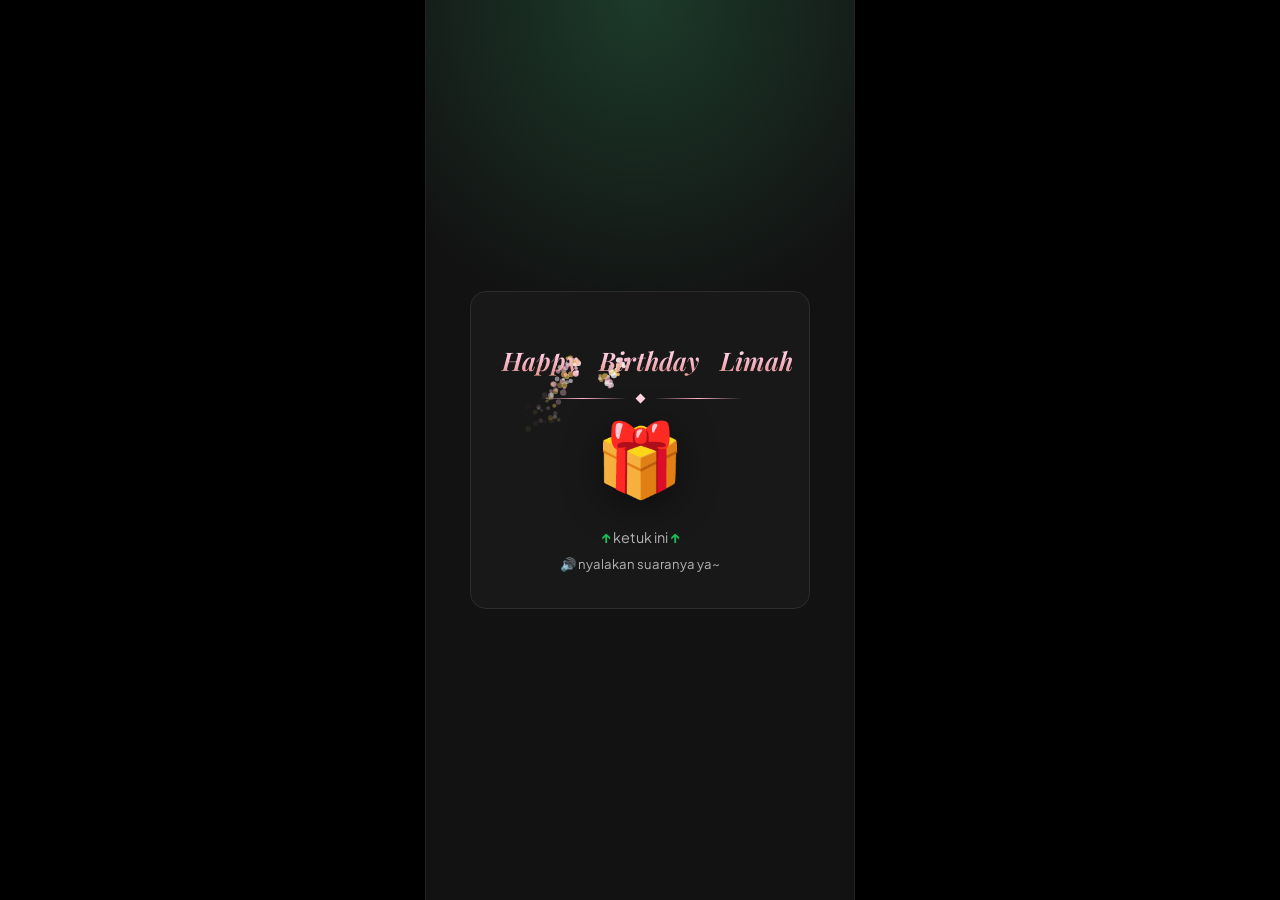
==== commit ae53fc31: "Gate: judul 1 baris + font dan varian acak tiap buka" ====
--- a/index.html
+++ b/index.html
@@ -11,7 +11,8 @@
   <link rel="preconnect" href="https://fonts.gstatic.com" crossorigin />
   <link rel="preload" as="image" href="assets/photos/HOME/BG.jpg" />
   <link href="https://fonts.googleapis.com/css2?family=Plus+Jakarta+Sans:wght@400;500;600;700;800&display=swap" rel="stylesheet" />
-  <link rel="stylesheet" href="css/style.css?v=7" />
+  <link href="https://fonts.googleapis.com/css2?family=Great+Vibes&family=Parisienne&family=Playfair+Display:ital,wght@1,600&display=swap" rel="stylesheet" />
+  <link rel="stylesheet" href="css/style.css?v=13" />
   <script>
     /* Penangkap galat global: tampilkan pesan (bukan layar blank) bila script gagal. */
     window.addEventListener("error", function (e) {
@@ -27,23 +28,23 @@
       <noscript><div class="fatal">Aktifkan JavaScript untuk membuka kejutan ini 🎁</div></noscript>
       <div class="topbar" id="topbar" hidden>
         <button class="topbar-back" id="stageBack" aria-label="Kembali">‹</button>
-        <span class="topbar-title">Limah Birthday Playlist</span>
+        <span class="topbar-title" id="topbarTitle">Limah Birthday Playlist</span>
         <span class="topbar-dot" aria-hidden="true"></span>
       </div>
 
-      <!-- ===== Lock screen ===== -->
-      <section class="lock" id="lock" aria-label="Layar kunci">
+      <!-- ===== Lock screen (disembunyikan default; JS menampilkan hanya jika lockEnabled) ===== -->
+      <section class="lock" id="lock" hidden aria-label="Layar kunci">
         <div class="lock-card">
           <div class="lock-icon" aria-hidden="true">
             <svg viewBox="0 0 24 24" width="28" height="28" fill="none" stroke="currentColor" stroke-width="2" stroke-linecap="round" stroke-linejoin="round"><rect x="3" y="11" width="18" height="11" rx="2"/><path d="M7 11V7a5 5 0 0 1 10 0v4"/></svg>
           </div>
-          <p class="eyebrow">Special Birthday Edition</p>
-          <h1>Playlist ini dikunci 🔒</h1>
+          <p class="eyebrow" id="lockEyebrow">Special Birthday Edition</p>
+          <h1 id="lockTitle">Playlist ini dikunci 🔒</h1>
           <p class="muted" id="lockPrompt">Masukkan tanggal dan bulan lahir kamu (contoh: 1405)</p>
           <form id="lockForm" autocomplete="off">
             <input id="lockInput" class="lock-input" type="password" inputmode="numeric" pattern="[0-9]*"
               maxlength="8" placeholder="••••" aria-label="Kode pembuka" />
-            <button class="btn-green" type="submit">Buka</button>
+            <button class="btn-green" type="submit" id="lockButton">Buka</button>
           </form>
           <p class="lock-hint" id="lockHint" role="status" aria-live="polite"></p>
           <p class="build-tag">build <span id="buildTag">…</span></p>
@@ -53,10 +54,13 @@
       <!-- ===== Gate sambutan (pengganti lock saat lockEnabled=false) ===== -->
       <section class="gate" id="gate" hidden aria-label="Pintu masuk">
         <div class="gate-card">
-          <h1><span class="star" aria-hidden="true">★</span> HBD LIMAH <span class="star" aria-hidden="true">★</span></h1>
+          <canvas id="gateFx" aria-hidden="true"></canvas>
+          <div class="gate-sheen" id="gateSheen" aria-hidden="true"></div>
+          <h1 class="gate-title font-vibes" id="gateTitleWrap"><span id="gateTitle">HAPPY BIRTHDAY LIMAH</span></h1>
+          <div class="gate-orn" id="gateOrn" aria-hidden="true"><i></i><b></b><i></i></div>
           <button class="gift-btn" id="gateBtn" aria-label="Buka kado">🎁</button>
-          <p class="muted gate-hint"><span class="up" aria-hidden="true">↑</span> ketuk ini <span class="up" aria-hidden="true">↑</span></p>
-          <p class="audio-hint" aria-label="Nyalakan audio">🔊 nyalakan suaranya ya~</p>
+          <p class="muted gate-hint"><span class="up" aria-hidden="true">↑</span> <span id="gateHintText">ketuk ini</span> <span class="up" aria-hidden="true">↑</span></p>
+          <p class="audio-hint" id="audioHint" aria-label="Nyalakan audio">🔊 nyalakan suaranya ya~</p>
         </div>
       </section>
 
@@ -80,12 +84,12 @@
             <span class="sl-ring" aria-hidden="true"></span>
             <span class="sl-bars" aria-hidden="true"><i></i><i></i><i></i><i></i></span>
           </div>
-          <p class="sl-title">tunggu ya...</p>
+          <p class="sl-title" id="stageLoaderText">tunggu ya...</p>
         </div>
         <div class="pager" id="pager">
           <div class="panel side" id="panelLeft">
             <div class="side-head">
-              <h3>Foto Lama</h3>
+              <h3 id="stageOldTitle">Foto Lama</h3>
               <div class="side-ctl">
                 <span class="mini-pill" id="countOld">01/14</span>
                 <button class="mini-pill btn" data-speed="old">1x</button>
@@ -93,7 +97,7 @@
               </div>
             </div>
             <div class="stream"><div class="timeline-spine"></div><div class="stream-track" id="trackOld"></div></div>
-            <button class="btn-ghost" data-goto="menu">Lihat semua foto lama</button>
+            <button class="btn-ghost" data-goto="menu" id="stageOldBtn">Lihat semua foto lama</button>
           </div>
           <div class="panel center" id="panelCenter">
             <div class="flipwrap" id="flipWrap">
@@ -110,7 +114,7 @@
           </div>
           <div class="panel side" id="panelRight">
             <div class="side-head">
-              <h3>Foto Baru</h3>
+              <h3 id="stageNewTitle">Foto Baru</h3>
               <div class="side-ctl">
                 <span class="mini-pill" id="countNew">01/13</span>
                 <button class="mini-pill btn" data-speed="new">1x</button>
@@ -118,7 +122,7 @@
               </div>
             </div>
             <div class="stream"><div class="timeline-spine"></div><div class="stream-track" id="trackNew"></div></div>
-            <button class="btn-ghost" data-goto="menu">Lihat semua foto</button>
+            <button class="btn-ghost" data-goto="menu" id="stageNewBtn">Lihat semua foto</button>
           </div>
         </div>
       </section>
@@ -128,7 +132,7 @@
         <header class="playlist-head" id="top">
           <div class="playlist-gradient" aria-hidden="true"></div>
           <img class="cover" id="heroCover" src="" alt="Cover playlist ulang tahun" />
-          <p class="eyebrow">Playlist • Limah Birthday Playlist</p>
+          <p class="eyebrow" id="playlistEyebrow">Playlist • Limah Birthday Playlist</p>
           <h2 id="playlistTitle">Selamat Bertambah Umur Limah 🎉</h2>
           <p class="muted" id="bdaySub">Happy Birthday Siti Choirotul Halimah</p>
           <div class="action-row">
@@ -156,28 +160,28 @@
           </section>
 
           <section class="block" id="songsCard" aria-label="Lagu rekomendasi">
-            <h3>Songs You Might Like</h3>
-            <p class="preview-hint">Preview 30 detik • ketuk ikon Spotify untuk dengar full</p>
+            <h3 id="songsTitle">Songs You Might Like</h3>
+            <p class="preview-hint" id="songsHint">Preview 30 detik • ketuk ikon Spotify untuk dengar full</p>
             <ol class="tracks" id="trackList"></ol>
           </section>
 
           <section class="block" aria-label="Surat kecil">
-            <h3>CATATAN AJA</h3>
+            <h3 id="letterTitle">CATATAN AJA</h3>
             <article class="lyrics-card" id="lyricsCard">
-              <p class="lyrics-eyebrow">A little note, sung softly</p>
+              <p class="lyrics-eyebrow" id="letterEyebrow">A little note, sung softly</p>
               <p class="lyrics-text collapsed" id="letterText"></p>
               <button class="link-btn" id="letterToggle">Baca Selengkapnya</button>
             </article>
           </section>
 
           <section class="block" aria-label="Hadiah misteri">
-            <h3>Hadiah Misteri</h3>
+            <h3 id="giftTitle">Hadiah Misteri</h3>
             <article class="merch-card" id="merchCard">
               <div class="gift" aria-hidden="true">
                 <svg viewBox="0 0 24 24" width="40" height="40" fill="none" stroke="currentColor" stroke-width="1.8" stroke-linecap="round" stroke-linejoin="round"><rect x="3" y="8" width="18" height="4"/><path d="M5 12v9h14v-9M12 8v13M12 8s-1.5-5-4.5-5S5 6 7 7s5 1 5 1zm0 0s1.5-5 4.5-5S19 6 17 7s-5 1-5 1z"/></svg>
               </div>
-              <h4>Hadiah Misteri Ulang Tahun 🎁</h4>
-              <p class="muted">Ada satu kejutan kecil spesial buat kamu hari ini.</p>
+              <h4 id="giftCardTitle">Hadiah Misteri Ulang Tahun 🎁</h4>
+              <p class="muted" id="giftDesc">Ada satu kejutan kecil spesial buat kamu hari ini.</p>
               <button class="btn-green pill" id="giftBtn">Buka Hadiah Misteri</button>
               <div class="prank" id="prankBox" hidden>
                 <p id="prankText"></p>
@@ -187,7 +191,7 @@
           </section>
 
           <footer class="foot">
-            <p>Made with ♥ • Limah Birthday Playlist</p>
+            <p id="footText">Made with ♥ • Limah Birthday Playlist</p>
           </footer>
           <div class="player-spacer" aria-hidden="true"></div>
         </main>
@@ -263,7 +267,7 @@
     </div>
   </div>
   <audio id="audio" preload="metadata"></audio>
-  <script src="js/config.js?v=7"></script>
-  <script src="js/app.js?v=7"></script>
+  <script src="js/config.js?v=13"></script>
+  <script src="js/app.js?v=13"></script>
 </body>
 </html>
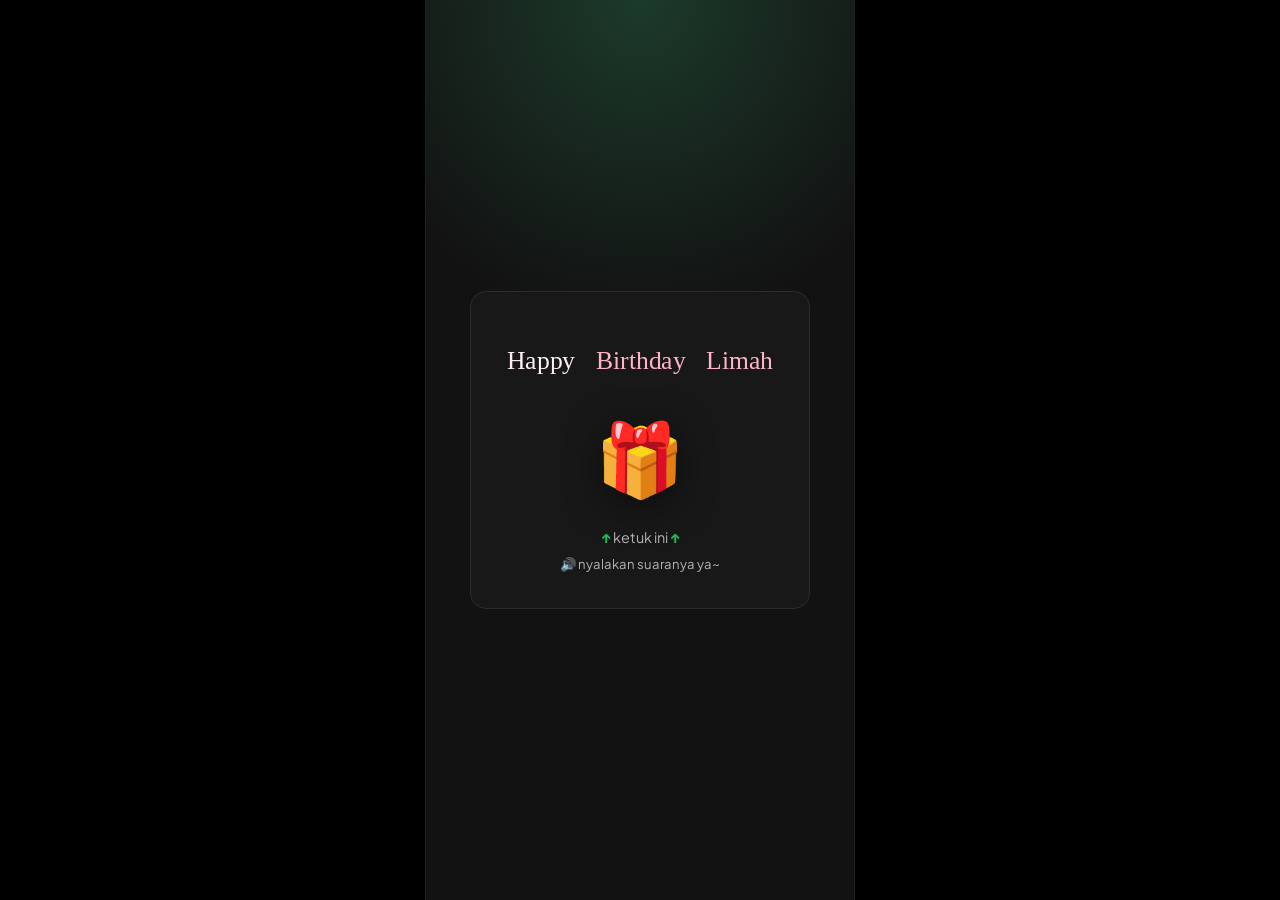
==== commit aac6ad13: "Publish: cegah menu simpan gambar saat hold (iOS/Android)" ====
--- a/index.html
+++ b/index.html
@@ -12,7 +12,7 @@
   <link rel="preload" as="image" href="assets/photos/HOME/BG.jpg" />
   <link href="https://fonts.googleapis.com/css2?family=Plus+Jakarta+Sans:wght@400;500;600;700;800&display=swap" rel="stylesheet" />
   <link href="https://fonts.googleapis.com/css2?family=Great+Vibes&family=Parisienne&family=Playfair+Display:ital,wght@1,600&display=swap" rel="stylesheet" />
-  <link rel="stylesheet" href="css/style.css?v=13" />
+  <link rel="stylesheet" href="css/style.css?v=14" />
   <script>
     /* Penangkap galat global: tampilkan pesan (bukan layar blank) bila script gagal. */
     window.addEventListener("error", function (e) {
@@ -268,6 +268,6 @@
   </div>
   <audio id="audio" preload="metadata"></audio>
   <script src="js/config.js?v=13"></script>
-  <script src="js/app.js?v=13"></script>
+  <script src="js/app.js?v=14"></script>
 </body>
 </html>
